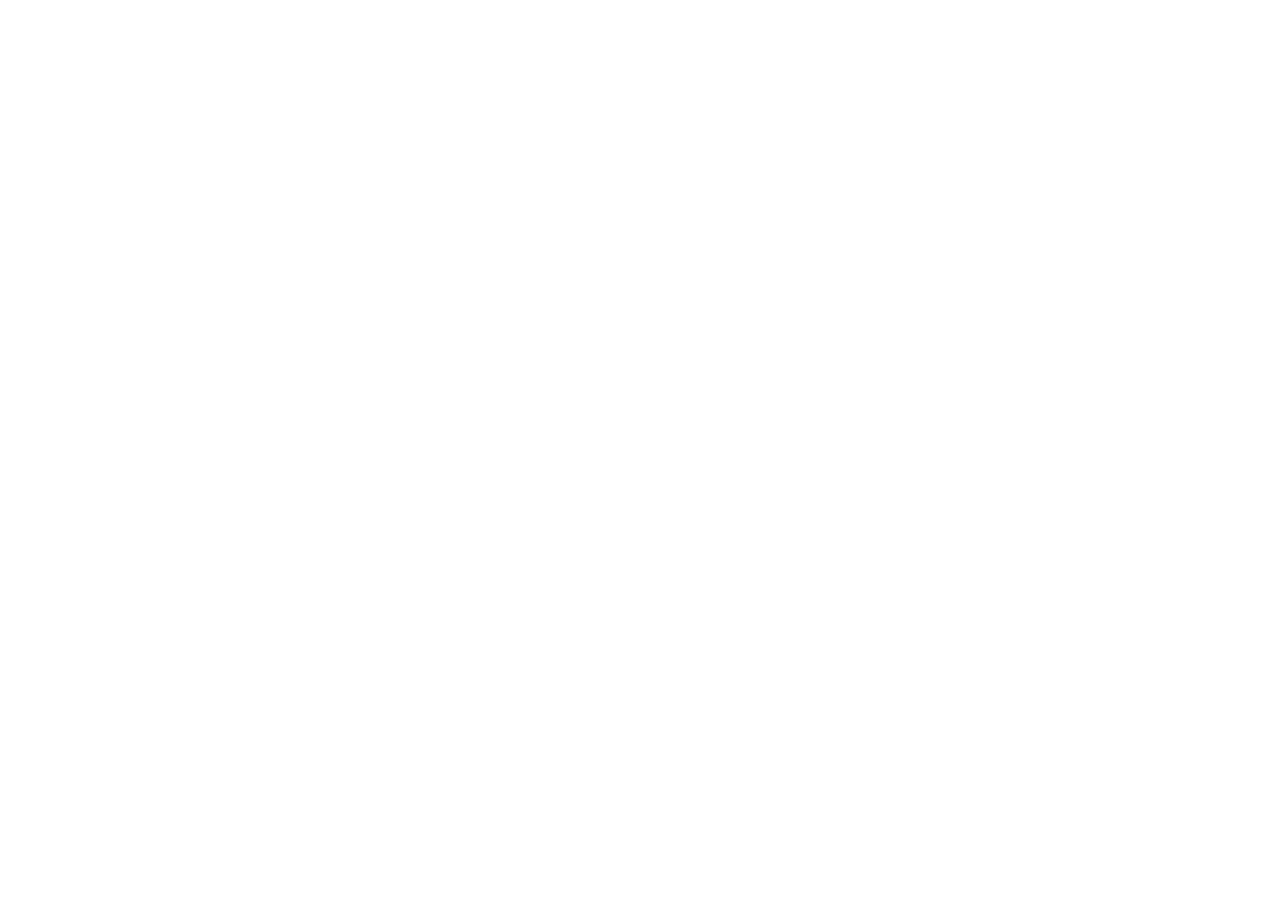
==== public/index.html @ 01045262 "Ajout du Cadriciel" ====
<!DOCTYPE html>
<html lang="en">
<head>
  <meta charset="UTF-8">
  <meta name="viewport" content="width=device-width, initial-scale=1.0">
  <title>Rest Countries API</title>
</head>
<body>
  
</body>
</html>
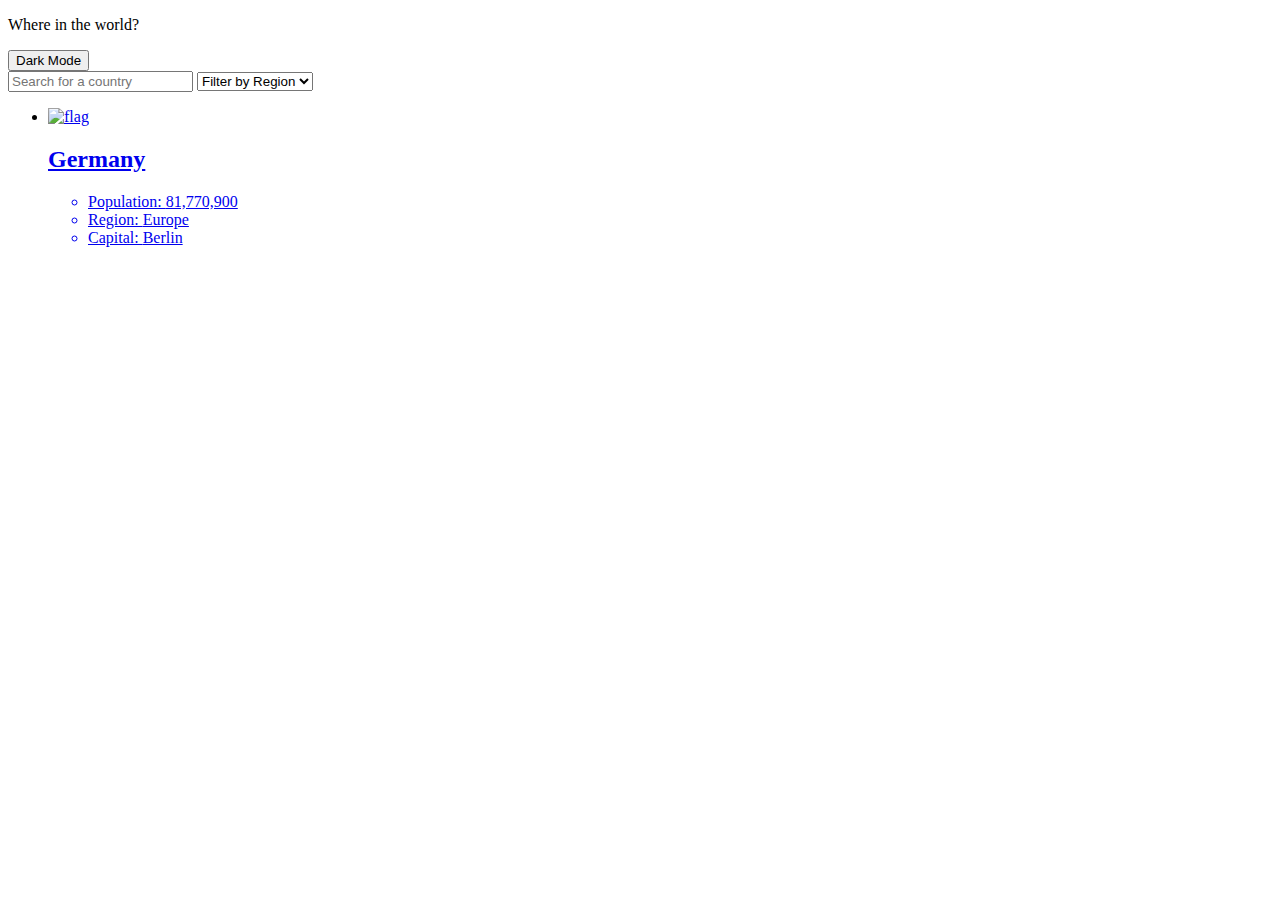
==== commit 644acbe1: "Base Html pour Tester CSS" ====
--- a/public/index.html
+++ b/public/index.html
@@ -3,9 +3,39 @@
 <head>
   <meta charset="UTF-8">
   <meta name="viewport" content="width=device-width, initial-scale=1.0">
-  <title>Rest Countries API</title>
+  <title>Rest Countries API -- Homepage</title>
+  <link rel="stylesheet" href="liaisons/css/styles.css"/>
 </head>
-<body>
-  
+<body class="homepage darkMode">
+  <header>
+    <p class="title">Where in the world?</p>
+    <button>Dark Mode</button>
+  </header>
+  <main>
+    <div>
+      <input class="search" placeholder="Search for a country" type="search">
+      <select class="filter" name="filter" id="filter">
+        <option value="">Filter by Region</option>
+        <option value="africa">Africa</option>
+        <option value="america">America</option>
+        <option value="asia">Asia</option>
+        <option value="europe">Europe</option>
+        <option value="oceania">Oceania</option>
+      </select>
+    </div>
+  <ul>
+    <li>
+      <a href="fiche.html">
+        <img src="https://flagcdn.com/w320/de.png" alt="flag">
+        <h2>Germany</h2>
+        <ul>
+          <li>Population: <span class="info">81,770,900</span></li>
+          <li>Region: <span class="info">Europe</span></li>
+          <li>Capital: <span class="info">Berlin</span></li>
+        </ul>
+      </li>
+      </a>
+  </ul>
+  </main>
 </body>
 </html>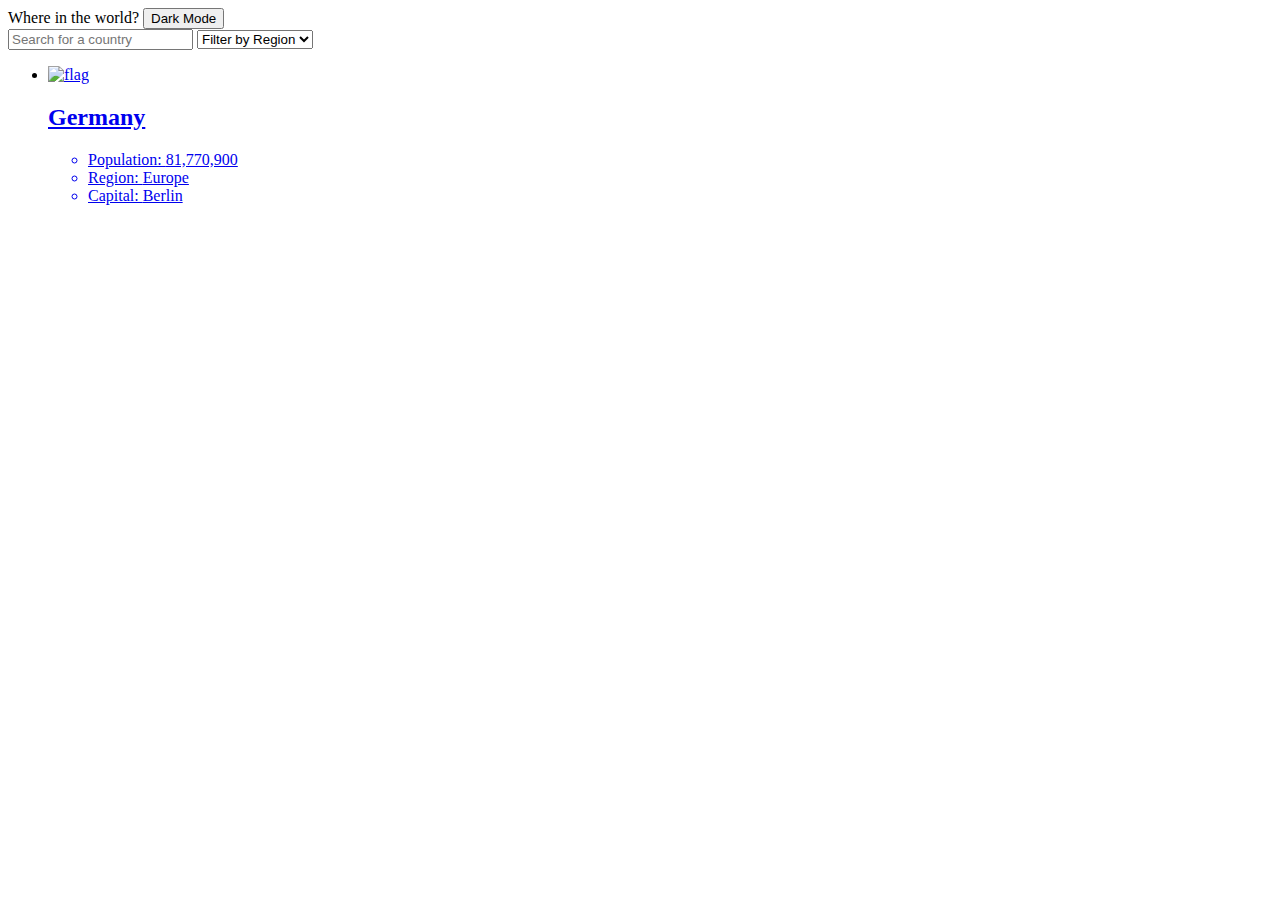
==== commit 983b10b7: "Style et programmer DarkMode, CSS header et search" ====
--- a/public/index.html
+++ b/public/index.html
@@ -5,15 +5,18 @@
   <meta name="viewport" content="width=device-width, initial-scale=1.0">
   <title>Rest Countries API -- Homepage</title>
   <link rel="stylesheet" href="liaisons/css/styles.css"/>
+  <script defer src="liaisons/js/index.js"></script>
 </head>
 <body class="homepage darkMode">
   <header>
-    <p class="title">Where in the world?</p>
-    <button>Dark Mode</button>
+    <span class="title">Where in the world?</span>
+    <button id="btnDarkMode">Dark Mode</button>
   </header>
   <main>
-    <div>
-      <input class="search" placeholder="Search for a country" type="search">
+    <div class="ctn_filter">
+      <span class="ctnSearch">
+        <input id="btn_search" class="search" placeholder="Search for a country" type="search">
+      </span>
       <select class="filter" name="filter" id="filter">
         <option value="">Filter by Region</option>
         <option value="africa">Africa</option>
@@ -33,8 +36,8 @@
           <li>Region: <span class="info">Europe</span></li>
           <li>Capital: <span class="info">Berlin</span></li>
         </ul>
-      </li>
       </a>
+    </li>
   </ul>
   </main>
 </body>
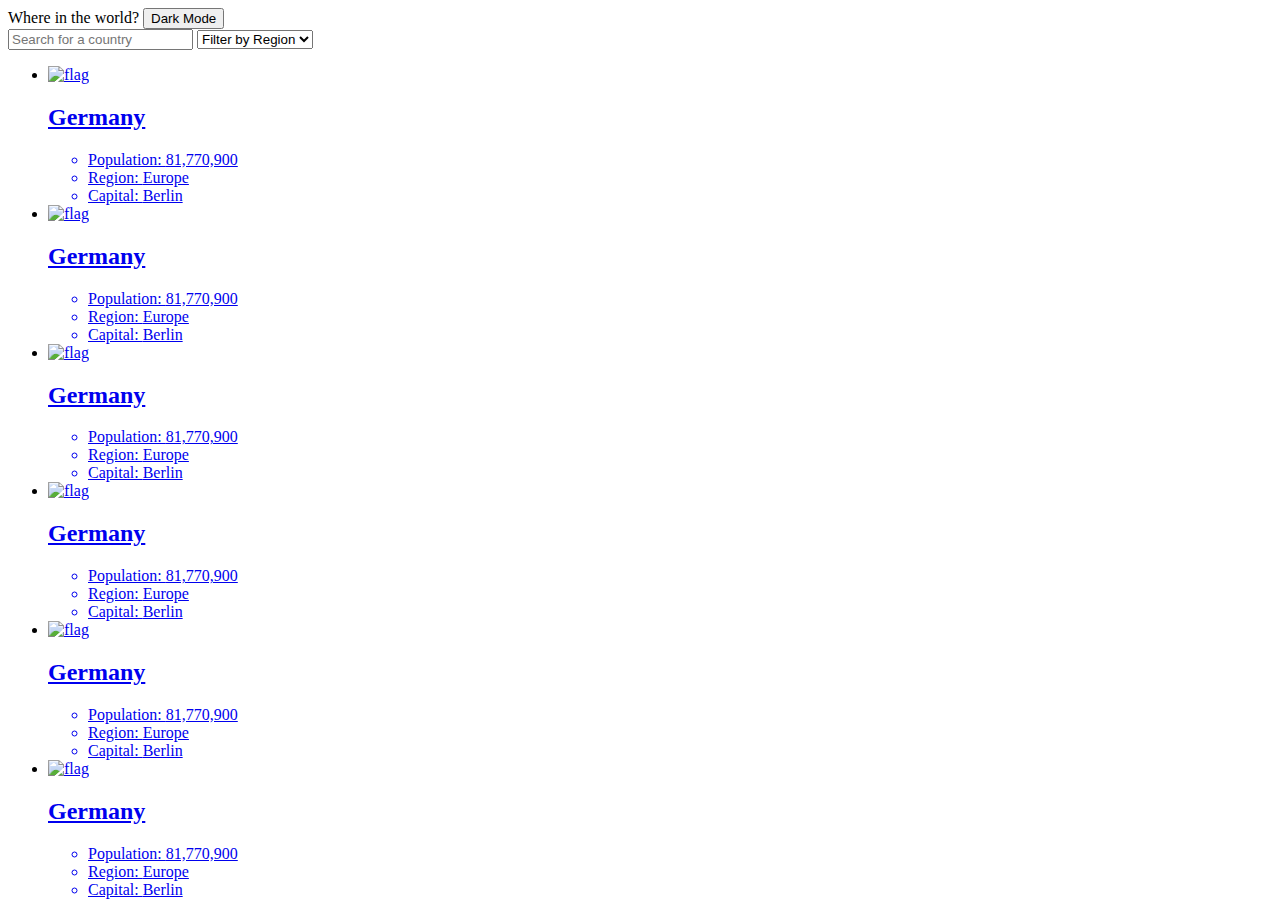
==== commit a7f1de1c: "CSS carte homepage" ====
--- a/public/index.html
+++ b/public/index.html
@@ -26,12 +26,67 @@
         <option value="oceania">Oceania</option>
       </select>
     </div>
-  <ul>
-    <li>
-      <a href="fiche.html">
-        <img src="https://flagcdn.com/w320/de.png" alt="flag">
-        <h2>Germany</h2>
-        <ul>
+  <ul class="liste_pays">
+    <li class="carte_pays">
+      <a class="carte_pays--lien" href="fiche.html">
+        <img class="carte_pays--img" src="https://flagcdn.com/w320/de.png" alt="flag" >
+        <h2 class="carte_pays--pays h2">Germany</h2>
+        <ul class="carte_pays--info">
+          <li>Population: <span class="info">81,770,900</span></li>
+          <li>Region: <span class="info">Europe</span></li>
+          <li>Capital: <span class="info">Berlin</span></li>
+        </ul>
+      </a>
+    </li>
+    <li class="carte_pays">
+      <a class="carte_pays--lien" href="fiche.html">
+        <img class="carte_pays--img" src="https://flagcdn.com/w320/de.png" alt="flag" >
+        <h2 class="carte_pays--pays h2">Germany</h2>
+        <ul class="carte_pays--info">
+          <li>Population: <span class="info">81,770,900</span></li>
+          <li>Region: <span class="info">Europe</span></li>
+          <li>Capital: <span class="info">Berlin</span></li>
+        </ul>
+      </a>
+    </li>
+    <li class="carte_pays">
+      <a class="carte_pays--lien" href="fiche.html">
+        <img class="carte_pays--img" src="https://flagcdn.com/w320/de.png" alt="flag" >
+        <h2 class="carte_pays--pays h2">Germany</h2>
+        <ul class="carte_pays--info">
+          <li>Population: <span class="info">81,770,900</span></li>
+          <li>Region: <span class="info">Europe</span></li>
+          <li>Capital: <span class="info">Berlin</span></li>
+        </ul>
+      </a>
+    </li>
+    <li class="carte_pays">
+      <a class="carte_pays--lien" href="fiche.html">
+        <img class="carte_pays--img" src="https://flagcdn.com/w320/de.png" alt="flag" >
+        <h2 class="carte_pays--pays h2">Germany</h2>
+        <ul class="carte_pays--info">
+          <li>Population: <span class="info">81,770,900</span></li>
+          <li>Region: <span class="info">Europe</span></li>
+          <li>Capital: <span class="info">Berlin</span></li>
+        </ul>
+      </a>
+    </li>
+    <li class="carte_pays">
+      <a class="carte_pays--lien" href="fiche.html">
+        <img class="carte_pays--img" src="https://flagcdn.com/w320/de.png" alt="flag" >
+        <h2 class="carte_pays--pays h2">Germany</h2>
+        <ul class="carte_pays--info">
+          <li>Population: <span class="info">81,770,900</span></li>
+          <li>Region: <span class="info">Europe</span></li>
+          <li>Capital: <span class="info">Berlin</span></li>
+        </ul>
+      </a>
+    </li>
+    <li class="carte_pays">
+      <a class="carte_pays--lien" href="fiche.html">
+        <img class="carte_pays--img" src="https://flagcdn.com/w320/de.png" alt="flag" >
+        <h2 class="carte_pays--pays h2">Germany</h2>
+        <ul class="carte_pays--info">
           <li>Population: <span class="info">81,770,900</span></li>
           <li>Region: <span class="info">Europe</span></li>
           <li>Capital: <span class="info">Berlin</span></li>
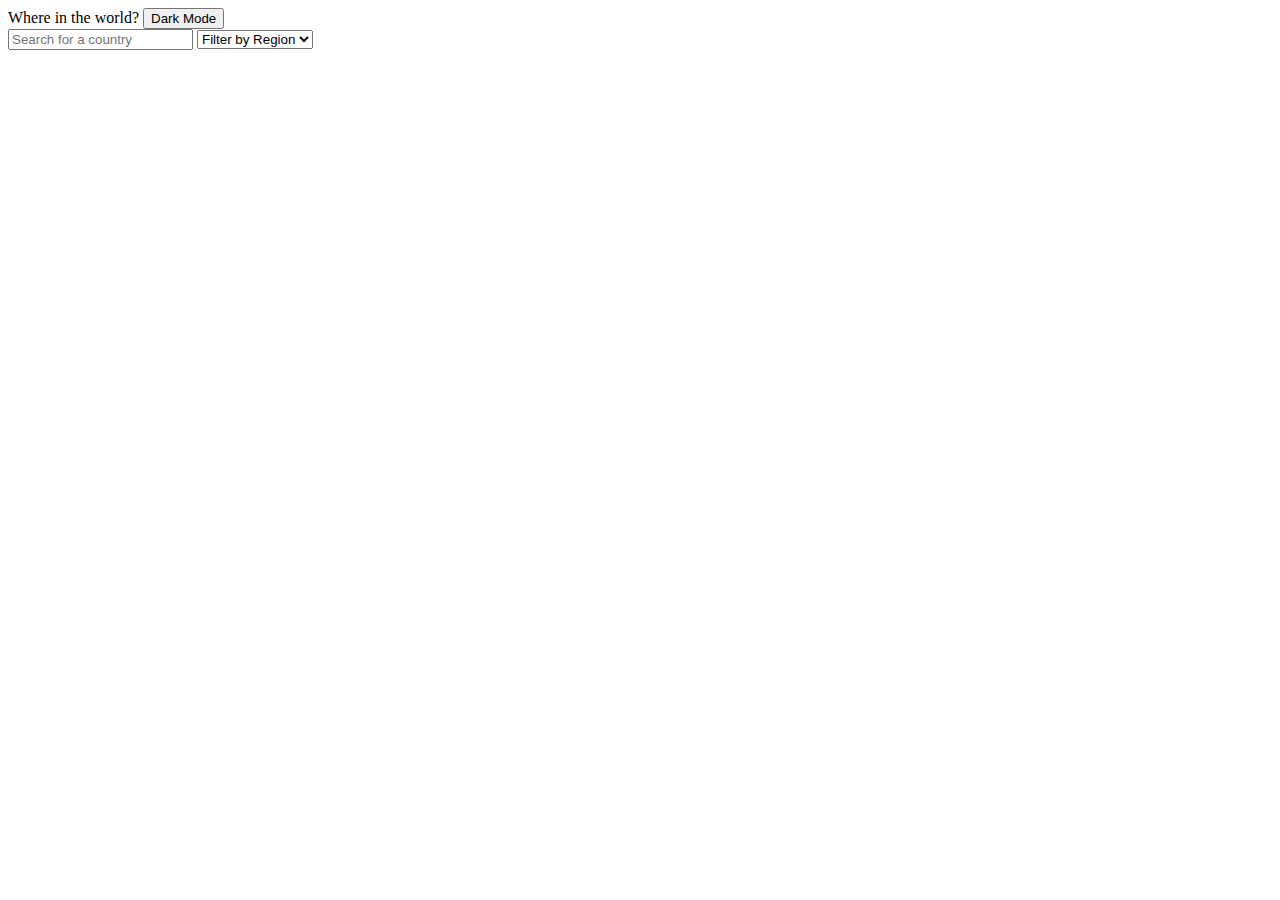
==== commit b68c0073: "Peupler la liste de pays TOUT les pays" ====
--- a/public/index.html
+++ b/public/index.html
@@ -27,72 +27,6 @@
       </select>
     </div>
   <ul class="liste_pays">
-    <li class="carte_pays">
-      <a class="carte_pays--lien" href="fiche.html">
-        <img class="carte_pays--img" src="https://flagcdn.com/w320/de.png" alt="flag" >
-        <h2 class="carte_pays--pays h2">Germany</h2>
-        <ul class="carte_pays--info">
-          <li>Population: <span class="info">81,770,900</span></li>
-          <li>Region: <span class="info">Europe</span></li>
-          <li>Capital: <span class="info">Berlin</span></li>
-        </ul>
-      </a>
-    </li>
-    <li class="carte_pays">
-      <a class="carte_pays--lien" href="fiche.html">
-        <img class="carte_pays--img" src="https://flagcdn.com/w320/de.png" alt="flag" >
-        <h2 class="carte_pays--pays h2">Germany</h2>
-        <ul class="carte_pays--info">
-          <li>Population: <span class="info">81,770,900</span></li>
-          <li>Region: <span class="info">Europe</span></li>
-          <li>Capital: <span class="info">Berlin</span></li>
-        </ul>
-      </a>
-    </li>
-    <li class="carte_pays">
-      <a class="carte_pays--lien" href="fiche.html">
-        <img class="carte_pays--img" src="https://flagcdn.com/w320/de.png" alt="flag" >
-        <h2 class="carte_pays--pays h2">Germany</h2>
-        <ul class="carte_pays--info">
-          <li>Population: <span class="info">81,770,900</span></li>
-          <li>Region: <span class="info">Europe</span></li>
-          <li>Capital: <span class="info">Berlin</span></li>
-        </ul>
-      </a>
-    </li>
-    <li class="carte_pays">
-      <a class="carte_pays--lien" href="fiche.html">
-        <img class="carte_pays--img" src="https://flagcdn.com/w320/de.png" alt="flag" >
-        <h2 class="carte_pays--pays h2">Germany</h2>
-        <ul class="carte_pays--info">
-          <li>Population: <span class="info">81,770,900</span></li>
-          <li>Region: <span class="info">Europe</span></li>
-          <li>Capital: <span class="info">Berlin</span></li>
-        </ul>
-      </a>
-    </li>
-    <li class="carte_pays">
-      <a class="carte_pays--lien" href="fiche.html">
-        <img class="carte_pays--img" src="https://flagcdn.com/w320/de.png" alt="flag" >
-        <h2 class="carte_pays--pays h2">Germany</h2>
-        <ul class="carte_pays--info">
-          <li>Population: <span class="info">81,770,900</span></li>
-          <li>Region: <span class="info">Europe</span></li>
-          <li>Capital: <span class="info">Berlin</span></li>
-        </ul>
-      </a>
-    </li>
-    <li class="carte_pays">
-      <a class="carte_pays--lien" href="fiche.html">
-        <img class="carte_pays--img" src="https://flagcdn.com/w320/de.png" alt="flag" >
-        <h2 class="carte_pays--pays h2">Germany</h2>
-        <ul class="carte_pays--info">
-          <li>Population: <span class="info">81,770,900</span></li>
-          <li>Region: <span class="info">Europe</span></li>
-          <li>Capital: <span class="info">Berlin</span></li>
-        </ul>
-      </a>
-    </li>
   </ul>
   </main>
 </body>
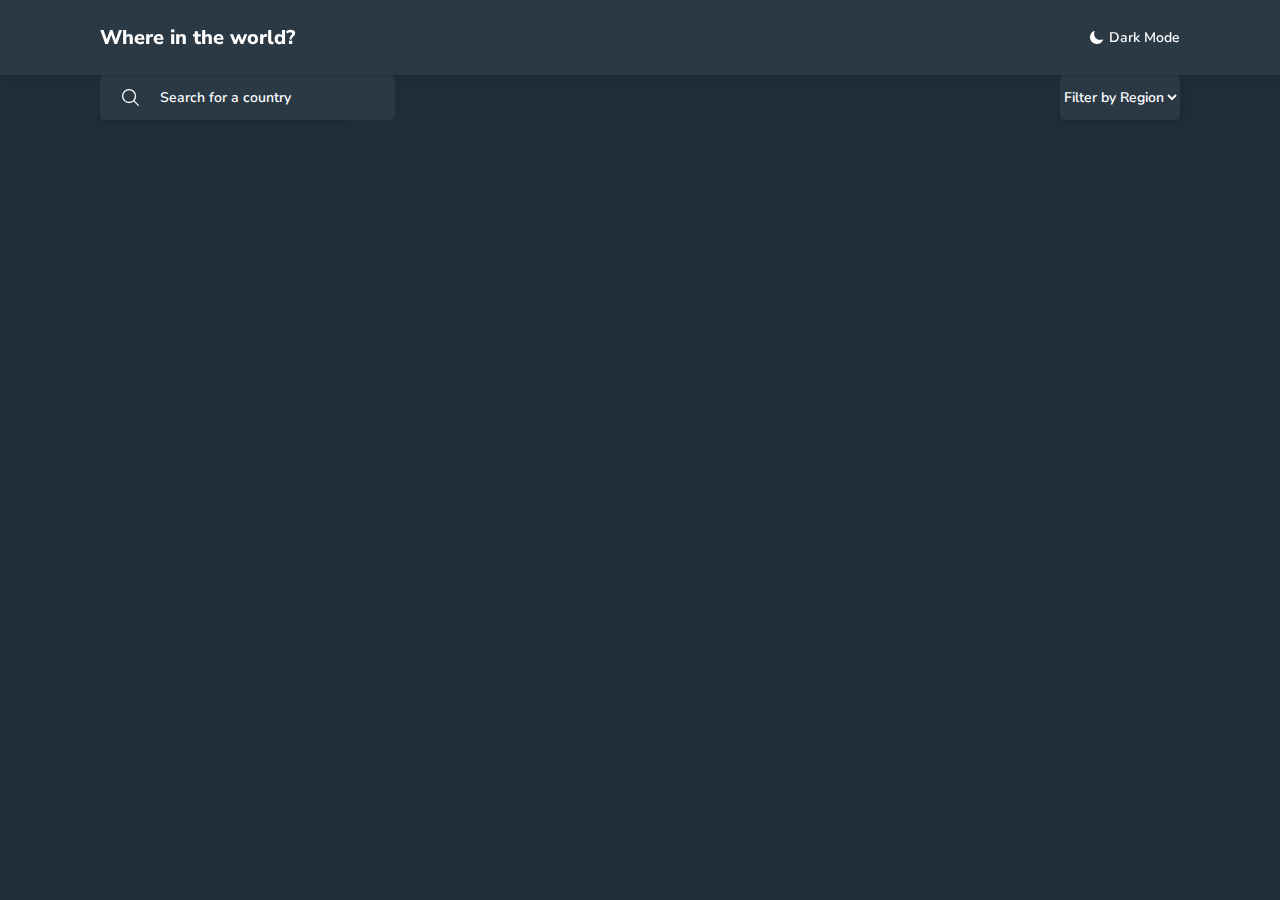
==== commit 4f502bab: "Programmation de Recherche et Filtre(Ajuster)" ====
--- a/public/index.html
+++ b/public/index.html
@@ -5,7 +5,8 @@
   <meta name="viewport" content="width=device-width, initial-scale=1.0">
   <title>Rest Countries API -- Homepage</title>
   <link rel="stylesheet" href="liaisons/css/styles.css"/>
-  <script defer src="liaisons/js/index.js"></script>
+  <script defer src="liaisons/js/dark-mode.js"></script>
+  <script defer src="liaisons/js/liste.js"></script>
 </head>
 <body class="homepage darkMode">
   <header>
@@ -19,11 +20,13 @@
       </span>
       <select class="filter" name="filter" id="filter">
         <option value="">Filter by Region</option>
-        <option value="africa">Africa</option>
-        <option value="america">America</option>
-        <option value="asia">Asia</option>
-        <option value="europe">Europe</option>
-        <option value="oceania">Oceania</option>
+        <option 
+        value="Antarctic">Antarctic</option>
+        <option value="Africa">Africa</option>
+        <option value="Americas">Americas</option>
+        <option value="Asia">Asia</option>
+        <option value="Europe">Europe</option>
+        <option value="Oceania">Oceania</option>
       </select>
     </div>
   <ul class="liste_pays">
--- a/public/liaisons/css/styles.css
+++ b/public/liaisons/css/styles.css
@@ -0,0 +1,722 @@
+@charset "UTF-8";
+/**
+ * @author Léa Marois leamarois21@gmail.com
+ */
+/*
+ * ------------------
+ * TABLE DES MATIERES
+ * ------------------
+ * Librairies
+ ** Normalize
+ * UTILITAIRES
+ ** Variables
+ ** Mixins
+ * BASE
+ ** Typographie
+ ** Hyperliens
+ ** Boutons
+ * MODULES
+ ** gds - Styles généraux du Guide de styles
+ ** palette - Palette de couleurs
+ ** listeInteractivite - Éléments interactifs
+ */
+/****** Librairies ******/
+/** Normalize **/
+/*! normalize.scss v0.1.0 | MIT License | based on git.io/normalize */
+/**
+ * 1. Set default font family to sans-serif.
+ * 2. Prevent iOS text size adjust after orientation change, without disabling
+ *    user zoom.
+ */
+@import url("https://fonts.googleapis.com/css2?family=Nunito+Sans:ital,opsz,wght@0,6..12,200..1000;1,6..12,200..1000&display=swap");
+html {
+  font-family: sans-serif; /* 1 */
+  -ms-text-size-adjust: 100%; /* 2 */
+  -webkit-text-size-adjust: 100%; /* 2 */
+}
+
+/**
+ * Remove default margin.
+ */
+body {
+  margin: 0;
+}
+
+/* HTML5 display definitions
+   ========================================================================== */
+/**
+ * Correct `block` display not defined for any HTML5 element in IE 8/9.
+ * Correct `block` display not defined for `details` or `summary` in IE 10/11
+ * and Firefox.
+ * Correct `block` display not defined for `main` in IE 11.
+ */
+article,
+aside,
+details,
+figcaption,
+figure,
+footer,
+header,
+hgroup,
+main,
+menu,
+nav,
+section,
+summary {
+  display: block;
+}
+
+/**
+ * 1. Correct `inline-block` display not defined in IE 8/9.
+ * 2. Normalize vertical alignment of `progress` in Chrome, Firefox, and Opera.
+ */
+audio,
+canvas,
+progress,
+video {
+  display: inline-block; /* 1 */
+  vertical-align: baseline; /* 2 */
+}
+
+/**
+ * Prevent modern browsers from displaying `audio` without controls.
+ * Remove excess height in iOS 5 devices.
+ */
+audio:not([controls]) {
+  display: none;
+  height: 0;
+}
+
+/**
+ * Address `[hidden]` styling not present in IE 8/9/10.
+ * Hide the `template` element in IE 8/9/11, Safari, and Firefox < 22.
+ */
+[hidden],
+template {
+  display: none;
+}
+
+/* Links
+   ========================================================================== */
+/**
+ * Remove the gray background color from active links in IE 10.
+ */
+a {
+  background-color: transparent;
+}
+
+/**
+ * Improve readability when focused and also mouse hovered in all browsers.
+ */
+a:active,
+a:hover {
+  outline: 0;
+}
+
+/* Text-level semantics
+   ========================================================================== */
+/**
+ * Address styling not present in IE 8/9/10/11, Safari, and Chrome.
+ */
+abbr[title] {
+  border-bottom: 1px dotted;
+}
+
+/**
+ * Address style set to `bolder` in Firefox 4+, Safari, and Chrome.
+ */
+b,
+strong {
+  font-weight: bold;
+}
+
+/**
+ * Address styling not present in Safari and Chrome.
+ */
+dfn {
+  font-style: italic;
+}
+
+/**
+ * Address variable `h1` font-size and margin within `section` and `article`
+ * contexts in Firefox 4+, Safari, and Chrome.
+ */
+h1 {
+  font-size: 2em;
+  margin: 0.67em 0;
+}
+
+/**
+ * Address styling not present in IE 8/9.
+ */
+mark {
+  background: #ff0;
+  color: #000;
+}
+
+/**
+ * Address inconsistent and variable font size in all browsers.
+ */
+small {
+  font-size: 80%;
+}
+
+/**
+ * Prevent `sub` and `sup` affecting `line-height` in all browsers.
+ */
+sub,
+sup {
+  font-size: 75%;
+  line-height: 0;
+  position: relative;
+  vertical-align: baseline;
+}
+
+sup {
+  top: -0.5em;
+}
+
+sub {
+  bottom: -0.25em;
+}
+
+/* Embedded content
+   ========================================================================== */
+/**
+ * Remove border when inside `a` element in IE 8/9/10.
+ */
+img {
+  border: 0;
+}
+
+/**
+ * Correct overflow not hidden in IE 9/10/11.
+ */
+svg:not(:root) {
+  overflow: hidden;
+}
+
+/* Grouping content
+   ========================================================================== */
+/**
+ * Address margin not present in IE 8/9 and Safari.
+ */
+figure {
+  margin: 1em 40px;
+}
+
+/**
+ * Address differences between Firefox and other browsers.
+ */
+hr {
+  -moz-box-sizing: content-box;
+  box-sizing: content-box;
+  height: 0;
+}
+
+/**
+ * Contain overflow in all browsers.
+ */
+pre {
+  overflow: auto;
+}
+
+/**
+ * Address odd `em`-unit font size rendering in all browsers.
+ */
+code,
+kbd,
+pre,
+samp {
+  font-family: monospace, monospace;
+  font-size: 1em;
+}
+
+/* Forms
+   ========================================================================== */
+/**
+ * Known limitation: by default, Chrome and Safari on OS X allow very limited
+ * styling of `select`, unless a `border` property is set.
+ */
+/**
+ * 1. Correct color not being inherited.
+ *    Known issue: affects color of disabled elements.
+ * 2. Correct font properties not being inherited.
+ * 3. Address margins set differently in Firefox 4+, Safari, and Chrome.
+ */
+button,
+input,
+optgroup,
+select,
+textarea {
+  color: inherit; /* 1 */
+  font: inherit; /* 2 */
+  margin: 0; /* 3 */
+}
+
+/**
+ * Address `overflow` set to `hidden` in IE 8/9/10/11.
+ */
+button {
+  overflow: visible;
+}
+
+/**
+ * Address inconsistent `text-transform` inheritance for `button` and `select`.
+ * All other form control elements do not inherit `text-transform` values.
+ * Correct `button` style inheritance in Firefox, IE 8/9/10/11, and Opera.
+ * Correct `select` style inheritance in Firefox.
+ */
+button,
+select {
+  text-transform: none;
+}
+
+/**
+ * 1. Avoid the WebKit bug in Android 4.0.* where (2) destroys native `audio`
+ *    and `video` controls.
+ * 2. Correct inability to style clickable `input` types in iOS.
+ * 3. Improve usability and consistency of cursor style between image-type
+ *    `input` and others.
+ */
+button,
+html input[type=button],
+input[type=reset],
+input[type=submit] {
+  -webkit-appearance: button; /* 2 */
+  cursor: pointer; /* 3 */
+}
+
+/**
+ * Re-set default cursor for disabled elements.
+ */
+button[disabled],
+html input[disabled] {
+  cursor: default;
+}
+
+/**
+ * Remove inner padding and border in Firefox 4+.
+ */
+button::-moz-focus-inner,
+input::-moz-focus-inner {
+  border: 0;
+  padding: 0;
+}
+
+/**
+ * Address Firefox 4+ setting `line-height` on `input` using `!important` in
+ * the UA stylesheet.
+ */
+input {
+  line-height: normal;
+}
+
+/**
+ * It's recommended that you don't attempt to style these elements.
+ * Firefox's implementation doesn't respect box-sizing, padding, or width.
+ *
+ * 1. Address box sizing set to `content-box` in IE 8/9/10.
+ * 2. Remove excess padding in IE 8/9/10.
+ */
+input[type=checkbox],
+input[type=radio] {
+  box-sizing: border-box; /* 1 */
+  padding: 0; /* 2 */
+}
+
+/**
+ * Fix the cursor style for Chrome's increment/decrement buttons. For certain
+ * `font-size` values of the `input`, it causes the cursor style of the
+ * decrement button to change from `default` to `text`.
+ */
+input[type=number]::-webkit-inner-spin-button,
+input[type=number]::-webkit-outer-spin-button {
+  height: auto;
+}
+
+/**
+ * 1. Address `appearance` set to `searchfield` in Safari and Chrome.
+ * 2. Address `box-sizing` set to `border-box` in Safari and Chrome
+ *    (include `-moz` to future-proof).
+ */
+input[type=search] {
+  -webkit-appearance: textfield; /* 1 */
+  -moz-box-sizing: content-box;
+  -webkit-box-sizing: content-box; /* 2 */
+  box-sizing: content-box;
+}
+
+/**
+ * Remove inner padding and search cancel button in Safari and Chrome on OS X.
+ * Safari (but not Chrome) clips the cancel button when the search input has
+ * padding (and `textfield` appearance).
+ */
+input[type=search]::-webkit-search-cancel-button,
+input[type=search]::-webkit-search-decoration {
+  -webkit-appearance: none;
+}
+
+/**
+ * Define consistent border, margin, and padding.
+ */
+fieldset {
+  border: 1px solid #c0c0c0;
+  margin: 0 2px;
+  padding: 0.35em 0.625em 0.75em;
+}
+
+/**
+ * 1. Correct `color` not being inherited in IE 8/9/10/11.
+ * 2. Remove padding so people aren't caught out if they zero out fieldsets.
+ */
+legend {
+  border: 0; /* 1 */
+  padding: 0; /* 2 */
+}
+
+/**
+ * Remove default vertical scrollbar in IE 8/9/10/11.
+ */
+textarea {
+  overflow: auto;
+}
+
+/**
+ * Don't inherit the `font-weight` (applied by a rule above).
+ * NOTE: the default cannot safely be changed in Chrome and Safari on OS X.
+ */
+optgroup {
+  font-weight: bold;
+}
+
+/* Tables
+   ========================================================================== */
+/**
+ * Remove most spacing between table cells.
+ */
+table {
+  border-collapse: collapse;
+  border-spacing: 0;
+}
+
+td,
+th {
+  padding: 0;
+}
+
+/** Utilitaires **/
+/**
+* @author Léa Marois
+*/
+/** Polices de caractères **/
+/** Palette de couleurs **/
+/** Box Shadow **/
+/** Border Radius **/
+/** Points de rupture **/
+/**
+* @author Ève Février - efevrier@cegep-ste-foy.qc.ca
+* @author Yves Hélie - yves.helie@cegep-ste-foy.qc.ca
+*/
+/**
+ * ----------------------------
+ * TABLE DES MATIERES - MIXINS
+ * ----------------------------
+ * Utilitaires de base
+ ** Box sizing
+ ** Clearfix
+ * Accessibilité
+ * Typographie
+ */
+/********** Utilitaires de base **********/
+/** Box sizing **/
+/* Clearfix */
+/********* Accessibilité *********/
+.visuallyhidden,
+.screen-reader-only {
+  border: 0;
+  clip: rect(0 0 0 0);
+  height: 1px;
+  margin: -1px;
+  overflow: hidden;
+  padding: 0;
+  position: absolute;
+  width: 1px;
+}
+.visuallyhidden.focusable:active, .visuallyhidden.focusable:focus,
+.screen-reader-only.focusable:active,
+.screen-reader-only.focusable:focus {
+  clip: auto;
+  height: auto;
+  margin: 0;
+  overflow: visible;
+  position: static;
+  width: auto;
+}
+
+/******** Typographie *********/
+/** Base **/
+/**
+* @author Léa Marois
+* @todo Trouver les font-size pour les h1/h2 et title
+*/
+/**** Typographie responsive ****/
+html {
+  font-size: 62.5%;
+}
+
+body {
+  font-family: "Nunito Sans", sans-serif;
+  line-height: 1.5;
+  font-weight: 600;
+}
+
+.homepage {
+  font-size: 14px;
+  font-size: 1.4rem;
+}
+
+.detailPage {
+  font-size: 16px;
+  font-size: 1.6rem;
+}
+
+.title {
+  font-size: 20px;
+  font-size: 2rem;
+}
+
+h2, .h2 {
+  font-size: 18px;
+  font-size: 1.8rem;
+}
+
+.title, h1, .h1, h2, .h2 {
+  font-weight: 800;
+}
+
+.info {
+  font-weight: 300;
+}
+
+/**
+* @author Léa Marois
+* @todo
+*/
+body {
+  padding-top: 75px;
+}
+
+header {
+  box-sizing: border-box;
+  position: fixed;
+  z-index: 1000;
+  top: 0;
+  height: 75px;
+  width: 100vw;
+  display: flex;
+  flex-direction: row;
+  justify-content: space-between;
+  align-items: center;
+  box-shadow: 2px 2px 5px rgba(0, 0, 0, 0.1);
+}
+header button {
+  all: unset;
+  cursor: pointer;
+  display: flex;
+  flex-direction: row;
+  gap: 5px;
+}
+header button::before {
+  content: "";
+  width: 15px;
+  aspect-ratio: 1/1;
+  background-size: 100%;
+  background-position: center;
+  background-repeat: no-repeat;
+}
+
+.darkMode #btnDarkMode::before {
+  background-image: url(../image/moon.svg);
+}
+
+.lightMode #btnDarkMode::before {
+  background-image: url(../image/moon-outline.svg);
+}
+
+.carte_pays {
+  width: 100%;
+  aspect-ratio: 3/4;
+  border-radius: 0.5rem;
+}
+.carte_pays--lien {
+  display: flex;
+  flex-direction: column;
+}
+.carte_pays--img {
+  border-radius: 0.5rem 0.5rem 0 0;
+  width: 100%;
+  aspect-ratio: 3/2;
+  object-fit: contain;
+  object-position: top;
+}
+.carte_pays--pays {
+  margin: 0;
+  padding: 2rem 2rem;
+}
+.carte_pays--info {
+  padding: 0 2rem 2rem;
+}
+
+/** Reset **/
+a {
+  text-decoration: none;
+}
+
+li {
+  list-style: none;
+}
+
+input[type=search], select {
+  border: none;
+}
+
+/** Général **/
+header {
+  padding: 0 20px;
+}
+@media (min-width: 601px) {
+  header {
+    padding: 0 100px;
+  }
+}
+
+main {
+  padding: 0 20px;
+}
+@media (min-width: 601px) {
+  main {
+    padding: 0 100px;
+  }
+}
+
+/** DarkMode Styling **/
+.lightMode {
+  background-color: #fafafa;
+  color: #111517;
+}
+.lightMode a {
+  color: #111517;
+}
+.lightMode header, .lightMode .ctnSearch, .lightMode input, .lightMode select, .lightMode .carte_pays {
+  background-color: #ffffff;
+}
+.lightMode input[type=search]::placeholder, .lightMode option {
+  color: #858585;
+}
+.lightMode .ctnSearch::before {
+  background-image: url(../image/search-outline--LM.svg);
+}
+
+.darkMode {
+  background-color: #202c37;
+  color: #ffffff;
+}
+.darkMode a {
+  color: #ffffff;
+}
+.darkMode header, .darkMode .ctnSearch, .darkMode input, .darkMode select, .darkMode .carte_pays {
+  background-color: #2b3945;
+}
+.darkMode input[type=search]::placeholder, .darkMode option {
+  color: #ffffff;
+}
+.darkMode .ctnSearch::before {
+  background-image: url(../image/search-outline--DM.svg);
+}
+
+/** Elements Forms **/
+.ctn_filter {
+  display: flex;
+  flex-direction: column;
+  gap: 1rem;
+}
+@media (min-width: 601px) {
+  .ctn_filter {
+    flex-direction: row;
+    justify-content: space-between;
+  }
+}
+
+.ctnSearch, select {
+  height: 4.5rem;
+  border: none;
+  box-shadow: 2px 2px 5px rgba(0, 0, 0, 0.1);
+  border-radius: 0.5rem;
+}
+
+.ctnSearch {
+  display: inline-block;
+  position: relative;
+  padding-right: 1rem;
+}
+.ctnSearch::before {
+  content: "";
+  background-repeat: no-repeat;
+  background-position: center center;
+  background-size: 100% auto;
+  height: 100%;
+  left: 2rem;
+  pointer-events: none;
+  position: absolute;
+  top: 0;
+  width: 1.5em;
+}
+.ctnSearch input[type=search] {
+  width: 100%;
+  height: 100%;
+  border: none;
+  padding: 0;
+  padding-left: 6rem;
+  border-radius: 0.5rem;
+}
+
+/** Listes **/
+.liste_pays {
+  padding-left: 0;
+  display: grid;
+  grid-template-columns: repeat(auto-fill, minmax(200px, 1fr));
+  gap: 40px;
+}
+
+.paysCache {
+  display: none;
+}
+
+/** Fiche **/
+.detailPage main {
+  display: grid;
+  grid-template-columns: 1fr;
+  grid-template-rows: auto auto auto;
+  grid-template-areas: "back" "image" "content";
+}
+@media (min-width: 601px) {
+  .detailPage main {
+    grid-template-columns: 1fr 1fr;
+    grid-template-rows: auto 1fr;
+    gap: 40px;
+    grid-template-areas: "back ." "image content";
+  }
+}
+.detailPage main .back {
+  grid-area: back;
+}
+.detailPage main .img {
+  grid-area: image;
+  width: 100%;
+}
+.detailPage main .content {
+  grid-area: content;
+}
+
+/*# sourceMappingURL=styles.css.map */
